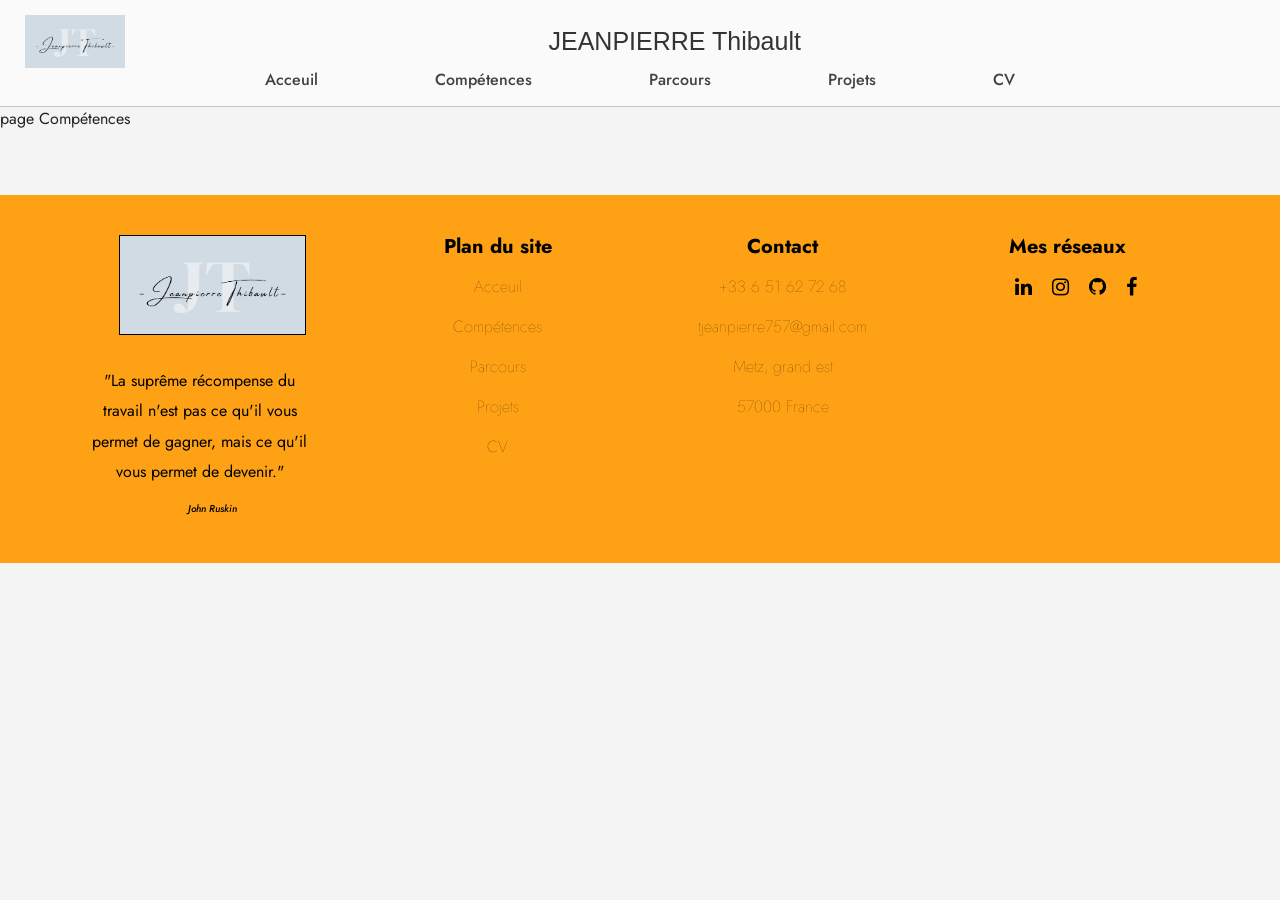
==== Compétences.html @ bcfe01b4 "dev" ====
<!DOCTYPE html>
<html lang="fr">

<head>
    <meta charset="UTF-8" />
    <meta http-equiv="X-UA-Compatible" content="IE=edge" />
    <meta name="viewport" content="width=device-width, initial-scale=1.0" />
    <title>Portfolio</title>
    <link href="https://fonts.googleapis.com/css?family=Inter&display=swap" rel="stylesheet" />
    <link href="https://fonts.googleapis.com/css?family=Jost&display=swap" rel="stylesheet" />
    <link rel="stylesheet" href="https://cdnjs.cloudflare.com/ajax/libs/twitter-bootstrap/5.2.0/css/bootstrap.min.css">
    <link rel="stylesheet" href="https://cdnjs.cloudflare.com/ajax/libs/font-awesome/4.7.0/css/font-awesome.min.css">
    <link rel="stylesheet" href="style.css" />
</head>

<body>

    <nav>
        <a href="#" class="nav-icon" aria-label="visit homepage" aria-current="page">
            <img src="img/logo.jpg" alt="chat icon">
            <span>JEANPIERRE Thibault</span>
        </a>

        <div class="main-navlinks">
            <button class="hamburger" type="button" aria-label="Toggle navigation" aria-expanded="false">
                <span></span>
                <span></span>
                <span></span>
            </button>

            <div class="navlinks-container">
                <a href="index.html" aria-current="page">Acceuil</a>
                <a href="#">Compétences</a>
                <a href="Parcours.html">Parcours</a>
                <a href="Projets.html">Projets</a>
                <a href="document/cv_EXEMPLE.pdf">CV</a>
            </div>
        </div>
    </nav>

    <p>page Compétences</p>



    <footer>
        <div class="container">
            <div class="row">
                <div class="col-lg-3 col-sm-6">
                    <div class="single-box">
                        <img src="img/logo.jpg" alt="">
                        <p class="citation">"La suprême récompense du travail n'est pas ce qu'il vous permet de gagner,
                            mais ce qu'il
                            vous permet de devenir."</p>
                        <h3>John Ruskin</h3>
                    </div>
                </div>
                <div class="col-lg-3 col-sm-6">
                    <div class="single-box">
                        <h2>Plan du site</h2>
                        <ul>
                            <li><a href="index.html">Acceuil</a></li>
                            <li><a href="#">Compétences</a></li>
                            <li><a href="Parcours.html">Parcours</a></li>
                            <li><a href="Projets.html">Projets</a></li>
                            <li><a href="document/cv_EXEMPLE.pdf">CV</a></li>
                        </ul>
                    </div>
                </div>
                <div class="col-lg-3 col-sm-6">
                    <div class="single-box">
                        <h2>Contact</h2>
                        <ul>
                            <li><a href="#">+33 6 51 62 72 68</a></li>
                            <li><a href="#">tjeanpierre757@gmail.com</a></li>
                            <li><a href="#">Metz, grand est</a></li>
                            <li><a href="#">57000 France</a></li>
                        </ul>
                    </div>
                </div>
                <div class="col-lg-3 col-sm-6">
                    <div class="single-box">
                        <h2>Mes réseaux</h2>
                        <div class="socials">
                            <a href="https://www.linkedin.com/in/thibault-jeanpierre-b94a7b198/"
                                class="fa fa-linkedin"></a>
                            <a href="https://www.instagram.com/j.thibault2/?hl=fr" class="fa fa-instagram"></a>
                            <a href="https://github.com/jpthibault20" class="fa fa-github"></a>
                            <a href="https://www.facebook.com/thibault.jeanpierre.1/" class="fa fa-facebook"></a>

                        </div>
                    </div>
                </div>
            </div>
        </div>
    </footer>
    <script src="script.js"></script>

</body>

</html>
---- style.css ----
*,
::before,
::after {
  box-sizing: border-box;
  margin: 0;
  padding: 0;
}

body {
  font-family: Jost, Helvetica, sans-serif;
  background: #f4f4f4;
}

nav {
  width: 100%;
  display: flex;
  flex-direction: column;
  padding: 15px 25px;
  background: #fafafa;
  box-shadow: inset 0px -1px 0px #c5c5c6;
}


.nav-icon {
  display: flex;
  align-items: center;
  text-decoration: none;
  margin-right: 20px;
}

.nav-icon span {
  font-family: Jost Flex, sans-serif;
  font-size: 25px;
  margin-left: 35%;
  font-weight: 400;
  color: #333;
}

.nav-icon img {
  width: 100px;
}

.hamburger {
  display: none;
}

div .navlinks-container {
  text-align: center;
  margin-top: 0px;
}

.navlinks-container a {
  margin: 0 56px;
  font-size: 16px;
  font-weight: 500;
  text-decoration: none;
  color: #414141;
  display: inline-block;
  position: relative;
}

.navlinks-container a::after {
  content: "";
  display: block;
  position: absolute;
  bottom: -3px;
  width: 100%;
  height: 1px;
  transform: scaleX(0);
  transform-origin: left;
  background: #333;
  transition: transform 0.3s ease-out;
}

.navlinks-container a:hover::after {
  transform: scaleX(1)
}

.nav-authentication {
  margin-left: auto;
}

.sign-btns button {
  font-family: Jost Flex, sans-serif;
  font-size: 16px;
  min-width: 90px;
  padding: 10px 5px;
  margin: 0 5px;
  border-radius: 5px;
  cursor: pointer;
  border: none;
}

.sign-btns button:nth-child(2) {
  border: none;
  background: #92c3eeb7;
}

@media (max-width: 900px) {
  nav {
    padding: 15px 20px;
    position: relative;
    flex-direction: row;
  }

  nav a {
    width: 100%;
  }

  .nav-icon {
    order: 3;
    margin: 0 auto;
  }

  .nav-icon span {
    font-size: 22px;
    text-align: center;
    margin-left: 27%;
    margin-right: 27%;
    order: 2;
  }

  .main-navlinks {
    order: 1;
  }

  .nav-icon img {
    order: 3;
  }


  /* Hamburger */
  .hamburger {
    width: 20px;
    height: 53px;
    cursor: pointer;
    border: none;
    display: flex;
    background: #fafafa;
    align-items: center;
    position: relative;
  }

  .hamburger span {
    display: block;
    width: 100%;
    height: 2px;
    background: #333;
    position: absolute;
    pointer-events: none;
    transition: opacity 0.3s 0.15s ease-out;
  }

  .hamburger span:nth-child(1),
  .hamburger span:nth-child(3) {
    transition: transform 0.3s ease-out;
  }

  .hamburger span:nth-child(1) {
    transform: translateY(7px);
  }

  .hamburger span:nth-child(3) {
    transform: translateY(-7px);
  }

  .hamburger.open span:nth-child(1) {
    transform: translate(0) rotate(135deg);
  }

  .hamburger.open span:nth-child(2) {
    opacity: 0;
    transition: opacity 0s ease-out;
  }

  .hamburger.open span:nth-child(3) {
    transform: translate(0) rotate(-135deg);
  }

  .navlinks-container {
    display: flex;
    flex-direction: column;
    align-items: flex-start;
    position: absolute;
    background: #fafafa;
    top: 100%;
    left: 0;
    height: 100vh;
    padding: 15px 50px 15px 20px;
    border-right: 1px solid #c5c5c6;
    transform: translate(-100%);
  }

  .open {
    transform: translate(0%);
  }

  .navlinks-container a {
    font-size: 18px;
    margin: 10px 0
  }

  .sign-btns {
    display: none;
  }
}

@media (max-width: 500px) {
  .nav-icon img {
    width: 100px;
  }

  .nav-icon span {
    font-size: 20px;
    text-align: center;
    margin-left: 11%;
    margin-right: 12%;
    order: 2;
  }


}

/*corps acceuil*/
.img-baniere img {
  width: 100%;
  height: 30vw;
  box-shadow: inset 0px -1px 0px #c5c5c6;
}

@media (min-width: 900px) {
  .conteneur {
    display: block;
    width: 100vw;
    padding: 10px;
    margin-top: 5vw;
  }

  .conteneur div {
    width: 30vw;
    height: auto;
    display: inline-block;
    vertical-align: middle;
    margin-left: 12vw;
  }

  .conteneur div h2 {
    width: auto;
    position: absolute;
    font-size: 3vw;
  }

  .conteneur div p {
    width: auto;
    font-size: 1vw;
  }

  .conteneur img {
    width: 30vw;
    height: auto;
    border: 1px solid black;
    border-radius: 4vw;
    display: inline-block;
    vertical-align: middle;
    margin-left: 10vw;
  }

  #carre {
    height: 2vw;
    width: 23vw;
    background: rgba(255, 161, 20, 0.4699999988079071);
    margin: 0;
    margin-top: 2.5vw;
    margin-bottom: 25px;
    margin-left: 20px;
    border-radius: 3px;
  }
}

@media (max-width: 900px) {
  .conteneur {
    display: flex;
    flex-direction: column;
    margin-top: 40px;
    padding: 0 20px 0px 20px;
  }

  .conteneur h2 {
    order: 1;
    margin-bottom: 20px;
  }

  .conteneur p {
    order: 3;

  }

  .conteneur img {
    width: 57vw;
    height: auto;
    border: 1px solid black;
    border-radius: 4vw;
    order: 2;
    margin-top: 20px;
    margin-left: 17vw;

  }

  #carre {
    height: 2vw;
    width: 27vw;
    background: rgba(255, 161, 20, 0.4699999988079071);
    margin: 0;
    margin-top: -4.5vw;
    margin-bottom: 18px;
    margin-left: 20px;
    border-radius: 3px;
  }
}






/*footer*/

footer {
  background: #FFA114;
  padding: 40px 0;
  margin-top: 5vw;
}

.single-content {
  text-align: center;
  padding: 115px 0;
}

.single-box {
  text-align: center;
}

.single-box img {
  height: 100px;
  width: auto;
  border: 1px solid black;
}

.single-box p {
  color: black;
  line-height: 1.9;
}

.citation {
  margin-top: 31px;
  padding-right: 26px;
}

.single-box h3 {
  font-size: 10px;
  font-style: italic;
  color: black;
}

.single-box ul {
  list-style: none;
  padding: 0;
}

.single-box ul li a {
  text-decoration: none;
  color: black;
  line-height: 2.5;
  font-weight: 100;
}

.single-box h2 {
  color: black;
  font-size: 20px;
  font-weight: 700;
}

.socials {
  margin-left: 2.5vw;
}

.socials a {
  font-size: 20px;
  margin-right: 15px;
  color: black;
  text-decoration: none;
  margin-top: 10px;
}

@media (max-width: 767px) {
  .single-box {
    margin-bottom: 50px;
  }
}

@media (min-width: 768px) and (max-width: 991px) {
  .single-box {
    margin-bottom: 50px;
  }
}
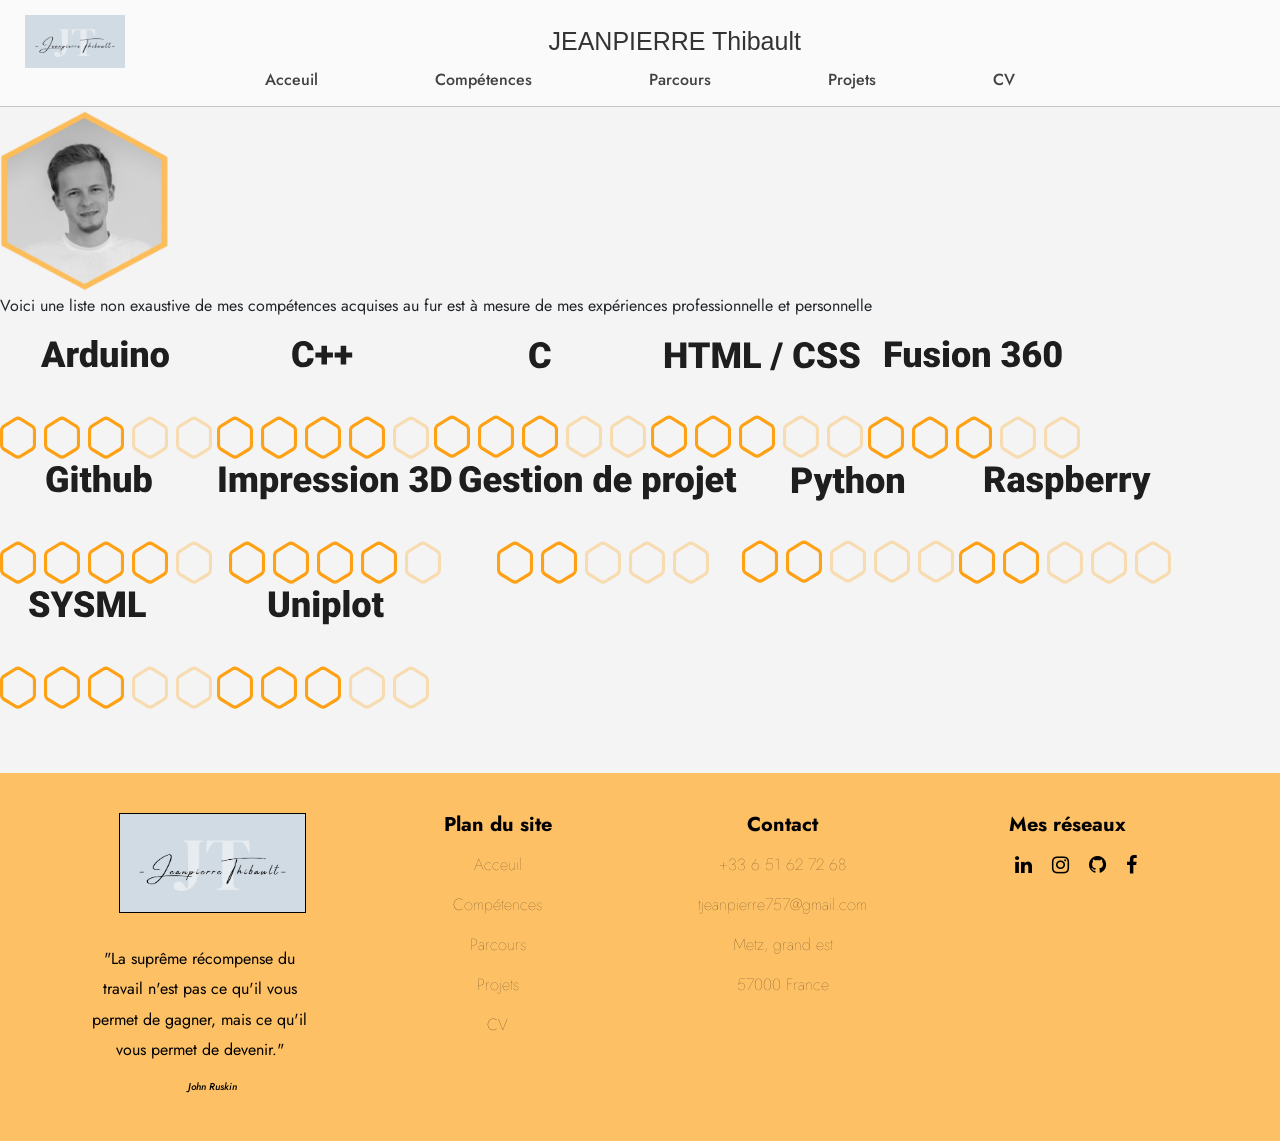
==== commit b041ad95: "dev" ====
--- a/Compétences.html
+++ b/Compétences.html
@@ -17,7 +17,7 @@
 
     <nav>
         <a href="#" class="nav-icon" aria-label="visit homepage" aria-current="page">
-            <img src="img/logo.jpg" alt="chat icon">
+            <img src="img/signature.png" alt="chat icon">
             <span>JEANPIERRE Thibault</span>
         </a>
 
@@ -38,7 +38,26 @@
         </div>
     </nav>
 
-    <p>page Compétences</p>
+    <div>
+        <img src="img/compétences/portrait.svg" alt="">
+        <p>Voici une liste non exaustive de mes compétences acquises au fur est  à mesure de mes 
+            expériences professionnelle et personnelle</p>
+    </div>
+    <div>
+        <img src="img/compétences/Arduino.svg" alt="">
+        <img src="img/compétences/C++.svg" alt="">
+        <img src="img/compétences/C-1.svg" alt="">
+        <img src="img/compétences/C.svg" alt="">
+        <img src="img/compétences/Fusion 361.svg" alt="">
+        <img src="img/compétences/Github.svg" alt="">
+        <img src="img/compétences/Impression 3D-1.svg" alt="">
+        <img src="img/compétences/Impression 3D.svg" alt="">
+        <img src="img/compétences/Python.svg" alt="">
+        <img src="img/compétences/Raspberry.svg" alt="">
+        <img src="img/compétences/SYSML.svg" alt="">
+        <img src="img/compétences/uniplot.svg" alt="">
+    </div>
+    
 
 
 
@@ -47,7 +66,7 @@
             <div class="row">
                 <div class="col-lg-3 col-sm-6">
                     <div class="single-box">
-                        <img src="img/logo.jpg" alt="">
+                        <img src="img/signature.png" alt="">
                         <p class="citation">"La suprême récompense du travail n'est pas ce qu'il vous permet de gagner,
                             mais ce qu'il
                             vous permet de devenir."</p>
--- a/style.css
+++ b/style.css
@@ -326,7 +326,7 @@
 /*footer*/
 
 footer {
-  background: #FFA114;
+  background: #fdc065;
   padding: 40px 0;
   margin-top: 5vw;
 }
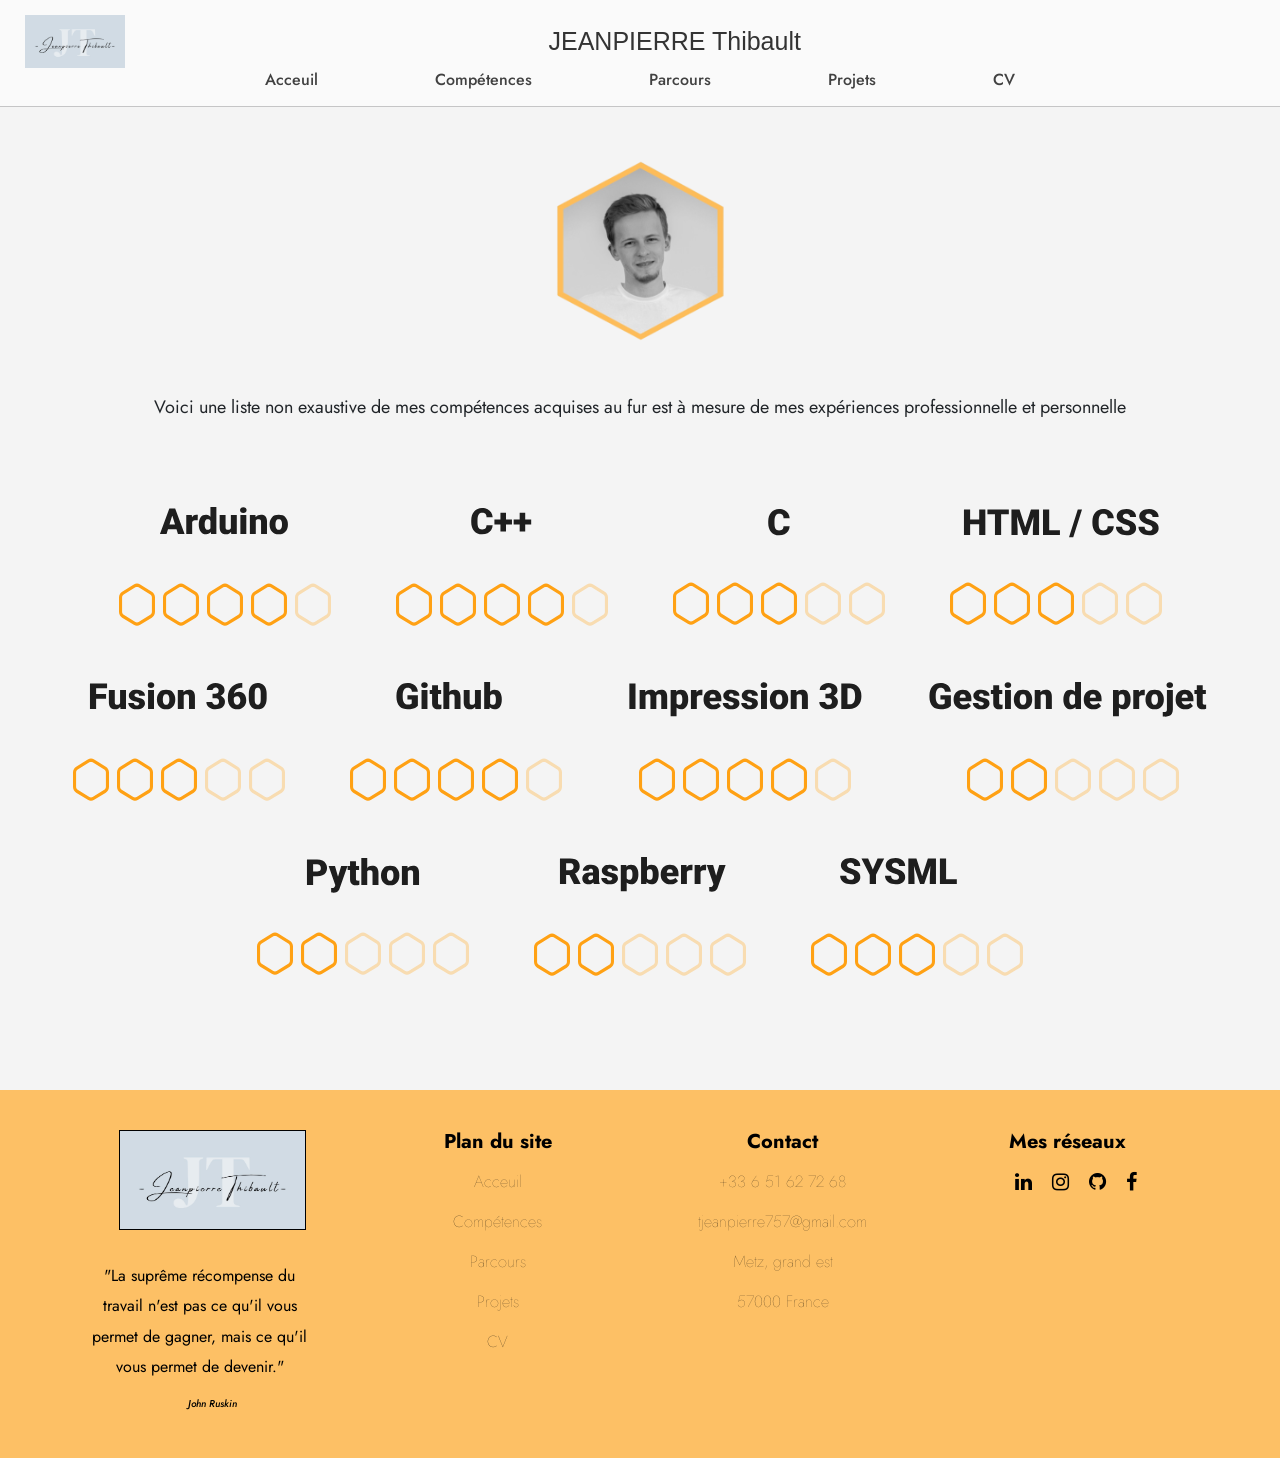
==== commit 9e679da8: "page compétence" ====
--- a/Compétences.html
+++ b/Compétences.html
@@ -38,12 +38,12 @@
         </div>
     </nav>
 
-    <div>
+    <div class="boite_entet_compétence">
         <img src="img/compétences/portrait.svg" alt="">
         <p>Voici une liste non exaustive de mes compétences acquises au fur est  à mesure de mes 
             expériences professionnelle et personnelle</p>
     </div>
-    <div>
+    <div class="boite_competence_svg">
         <img src="img/compétences/Arduino.svg" alt="">
         <img src="img/compétences/C++.svg" alt="">
         <img src="img/compétences/C-1.svg" alt="">
@@ -55,7 +55,6 @@
         <img src="img/compétences/Python.svg" alt="">
         <img src="img/compétences/Raspberry.svg" alt="">
         <img src="img/compétences/SYSML.svg" alt="">
-        <img src="img/compétences/uniplot.svg" alt="">
     </div>
     
 
--- a/style.css
+++ b/style.css
@@ -318,12 +318,33 @@
   }
 }
 
-
-
-
-
-
-/*footer*/
+/* compétence */
+.boite_entet_compétence{
+  position: relative;
+  text-align: center;
+  margin: 50px 10px 80px 10px;
+  font-size: large;
+}
+
+.boite_entet_compétence img{
+  margin-bottom: 50px;
+}
+
+.boite_competence_svg {
+  margin: 0 20px 0 20px;
+  position: relative;
+  text-align: center;
+}
+
+.boite_competence_svg img{
+  margin: 0 30px 50px 30px;
+}
+
+
+
+
+
+/*  footer  */
 
 footer {
   background: #fdc065;
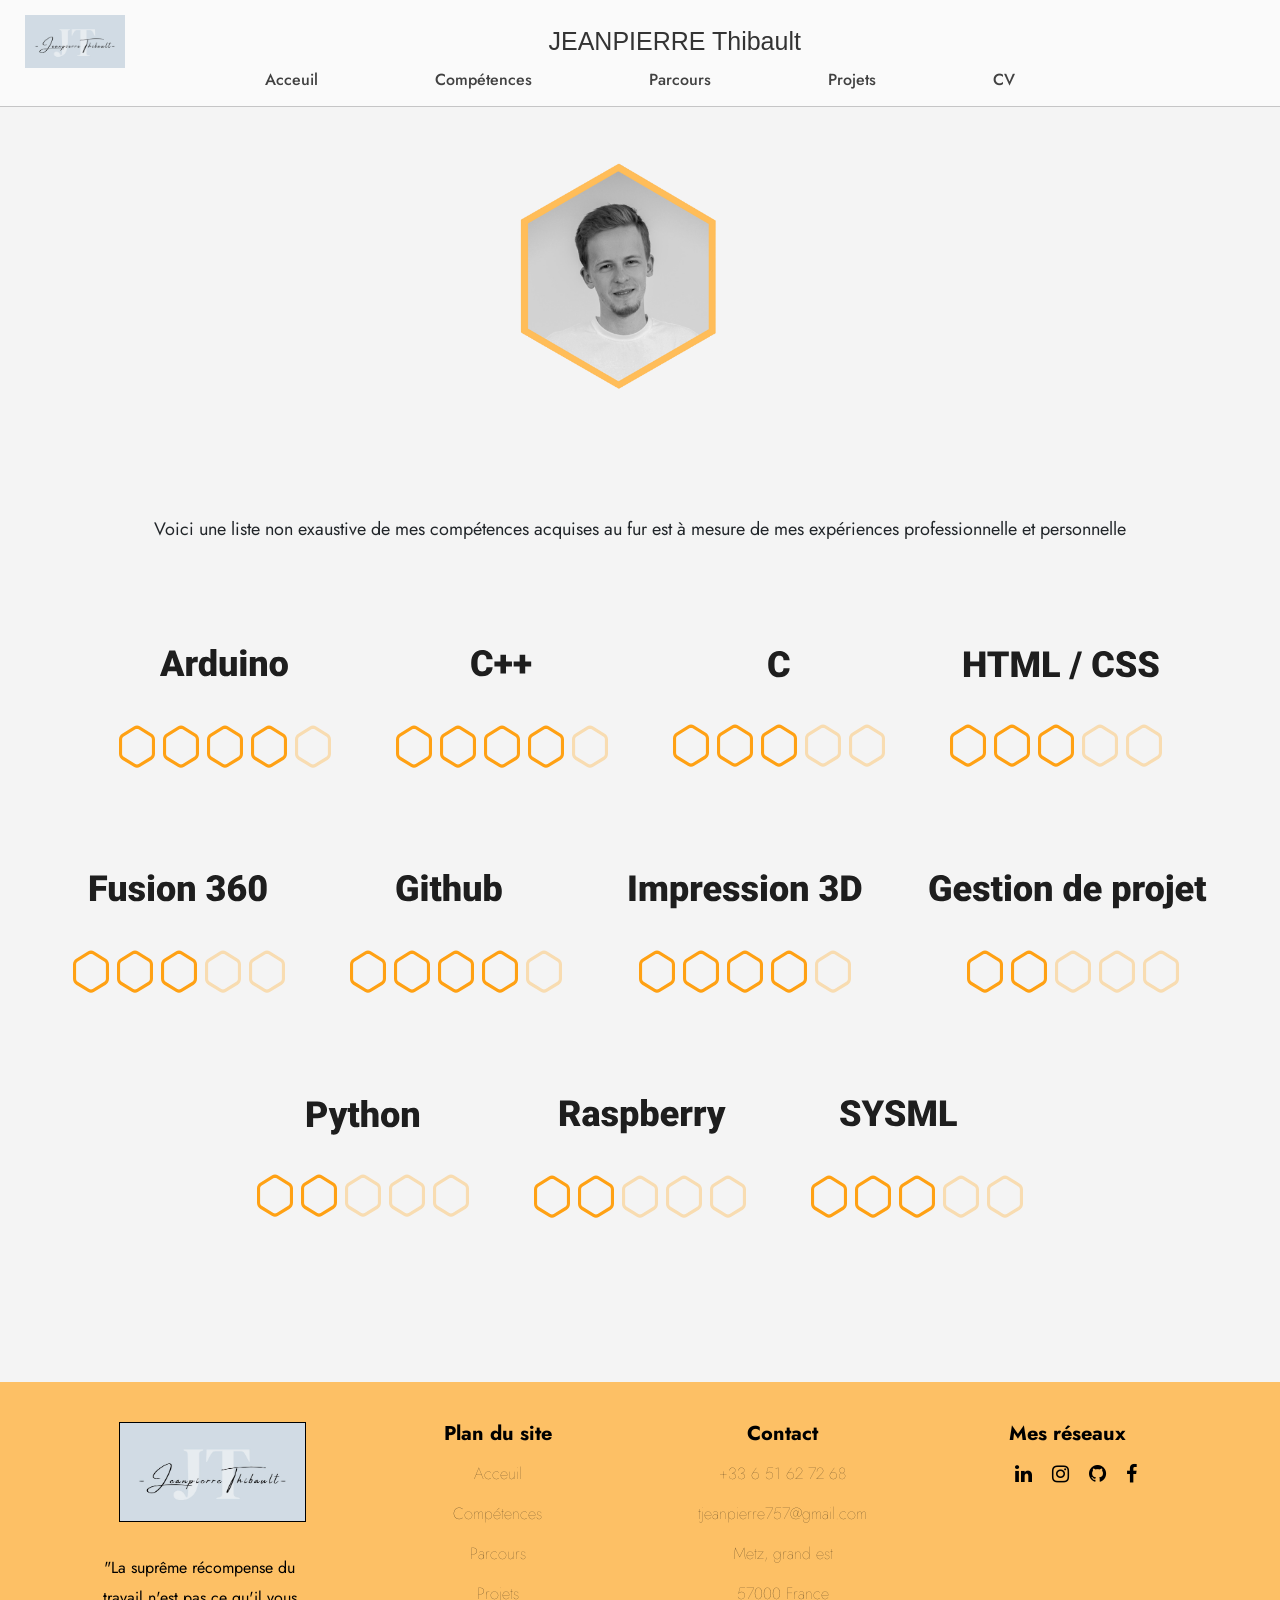
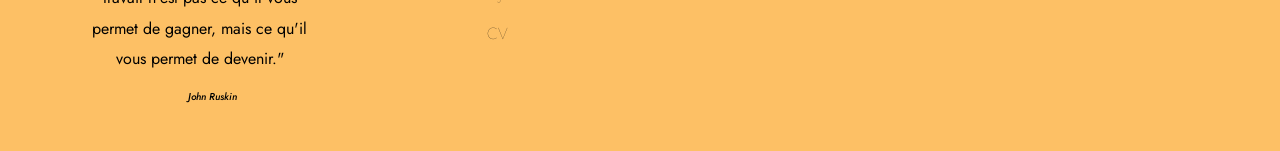
==== commit 1a645dca: "dev" ====
--- a/Compétences.html
+++ b/Compétences.html
@@ -39,7 +39,7 @@
     </nav>
 
     <div class="boite_entet_compétence">
-        <img src="img/compétences/portrait.svg" alt="">
+        <img src="img/compétences/image-removebg-preview.png" alt="">
         <p>Voici une liste non exaustive de mes compétences acquises au fur est  à mesure de mes 
             expériences professionnelle et personnelle</p>
     </div>
--- a/style.css
+++ b/style.css
@@ -322,12 +322,13 @@
 .boite_entet_compétence{
   position: relative;
   text-align: center;
-  margin: 50px 10px 80px 10px;
+  margin: 50px 10px 100px 10px;
   font-size: large;
 }
 
 .boite_entet_compétence img{
   margin-bottom: 50px;
+  width: 300px;
 }
 
 .boite_competence_svg {
@@ -337,7 +338,7 @@
 }
 
 .boite_competence_svg img{
-  margin: 0 30px 50px 30px;
+  margin: 0 30px 100px 30px;
 }
 
 
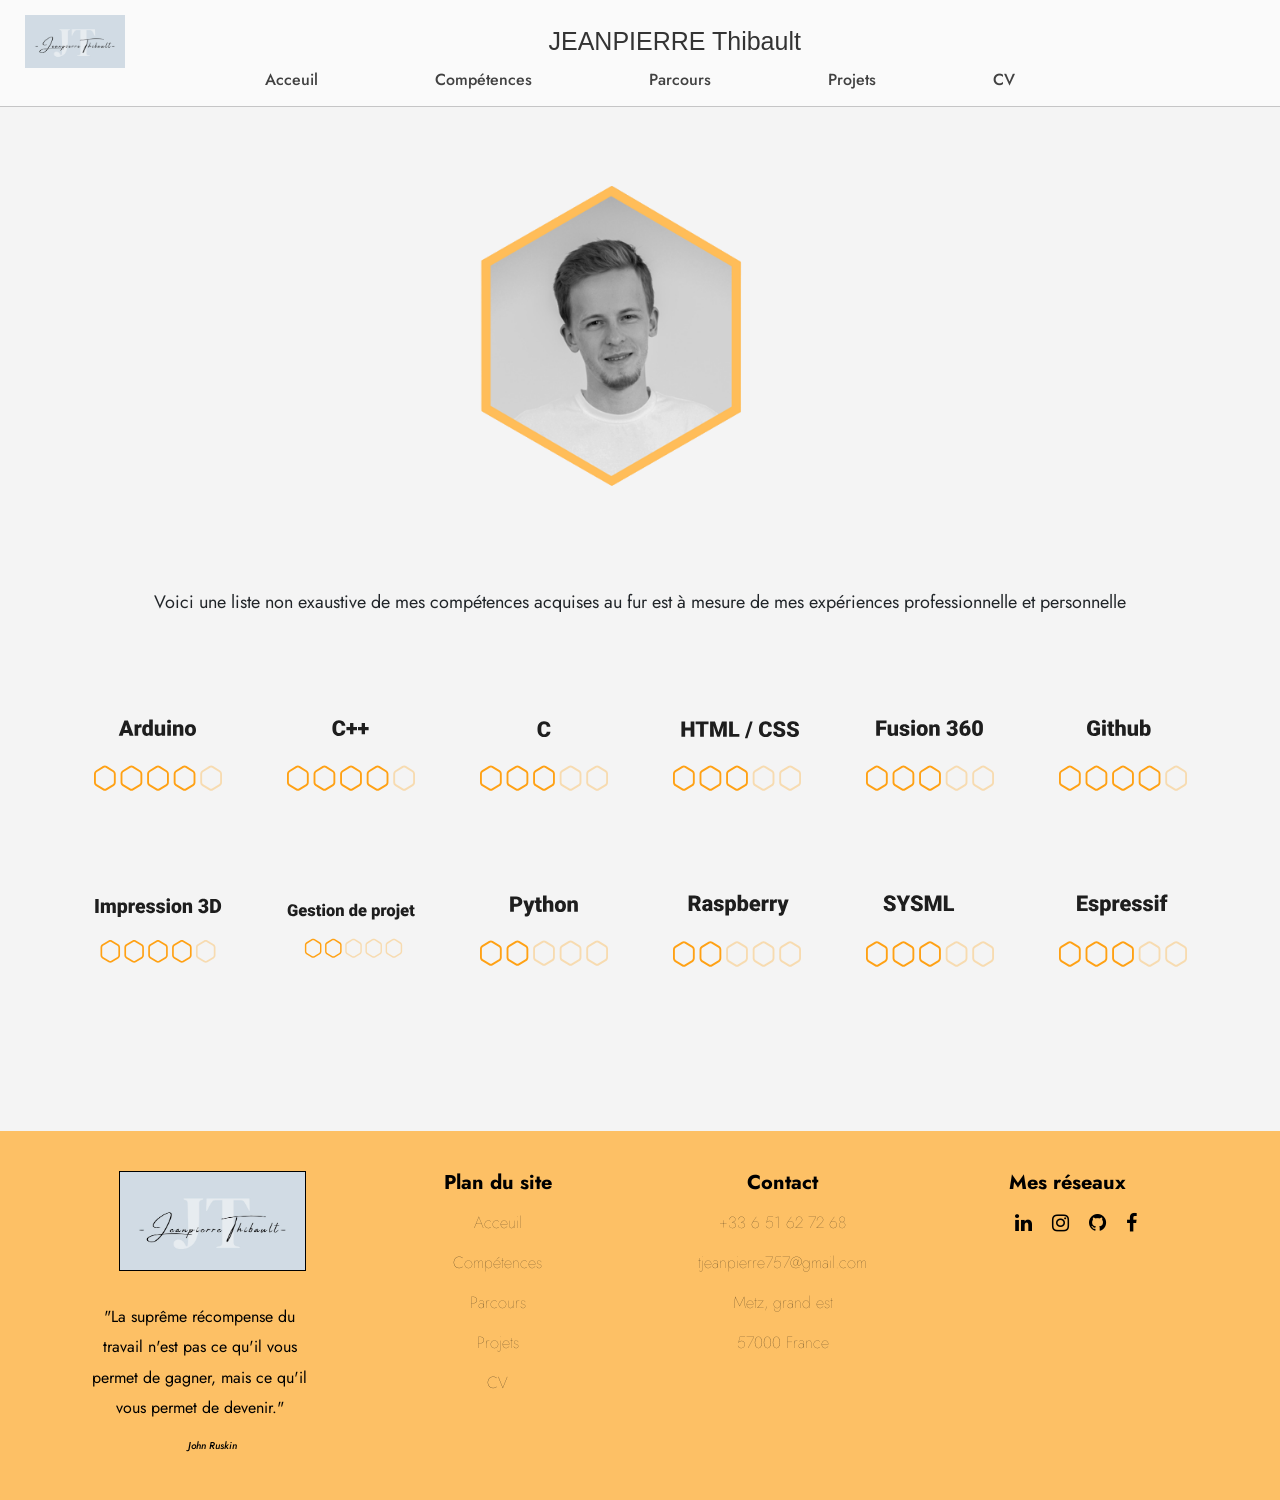
==== commit 9d463a13: "DEV ; dev principal fini" ====
--- a/Compétences.html
+++ b/Compétences.html
@@ -51,10 +51,11 @@
         <img src="img/compétences/Fusion 361.svg" alt="">
         <img src="img/compétences/Github.svg" alt="">
         <img src="img/compétences/Impression 3D-1.svg" alt="">
-        <img src="img/compétences/Impression 3D.svg" alt="">
+        <img src="img/compétences/Gestion de projet.svg" alt="">
         <img src="img/compétences/Python.svg" alt="">
         <img src="img/compétences/Raspberry.svg" alt="">
         <img src="img/compétences/SYSML.svg" alt="">
+        <img src="img/compétences/espressif.svg" alt="">
     </div>
     
 
--- a/style.css
+++ b/style.css
@@ -129,7 +129,7 @@
   }
 
 
-  /* Hamburger */
+/**************                     Hamburger                     **************/
   .hamburger {
     width: 20px;
     height: 53px;
@@ -221,7 +221,7 @@
 
 }
 
-/*corps acceuil*/
+/**************                     Corps index                     **************/
 .img-baniere img {
   width: 100%;
   height: 30vw;
@@ -318,34 +318,88 @@
   }
 }
 
-/* compétence */
+/**************                     Compétence                     **************/
 .boite_entet_compétence{
-  position: relative;
+
   text-align: center;
   margin: 50px 10px 100px 10px;
   font-size: large;
 }
 
 .boite_entet_compétence img{
-  margin-bottom: 50px;
-  width: 300px;
+  margin-top: 20px;
+  width: 400px;
 }
 
 .boite_competence_svg {
   margin: 0 20px 0 20px;
-  position: relative;
-  text-align: center;
-}
-
-.boite_competence_svg img{
-  margin: 0 30px 100px 30px;
-}
-
-
-
-
-
-/*  footer  */
+ 
+  text-align: center;
+}
+
+
+@media (max-width: 900px) {
+  .boite_competence_svg img {
+    margin: 0 30px 100px 30px;
+    max-width: 20vw;
+  }
+}
+@media (min-width: 900px) {
+  .boite_competence_svg img {
+    margin: 0 30px 100px 30px;
+    max-width: 10vw;
+  }
+}
+
+
+
+/**************                     Parcours                     **************/
+.container_proj div{
+  margin-top: 4vw;
+  text-align: center;
+}
+.titre{
+  border : 3px solid #fdc065 ;
+  border-radius: 10px;
+  padding: 10px;
+  margin-left: 20vw;
+  margin-right: 20vw;
+}
+.année {
+  font-weight : bold;
+}
+
+/**************                     Projets                     **************/
+
+.title {
+  text-align: center;
+  margin-top: 80px;
+  margin-bottom: 80px;
+
+}
+
+.boite_1 {
+  margin-bottom: 50px; 
+  margin-left: 5vw;
+  margin-right: 5vw;
+  padding: 20px;
+  border : 3px solid #fdc065 ;
+  border-radius: 20px;
+  display: flex;
+  align-items: center;
+}
+
+.boite_1 h4{
+  flex: 1;
+  font-weight : bold;
+  text-align: center;
+
+}
+.boite_1 p{
+  flex: 3;
+}
+
+/**************                     Footer                     **************/
 
 footer {
   background: #fdc065;
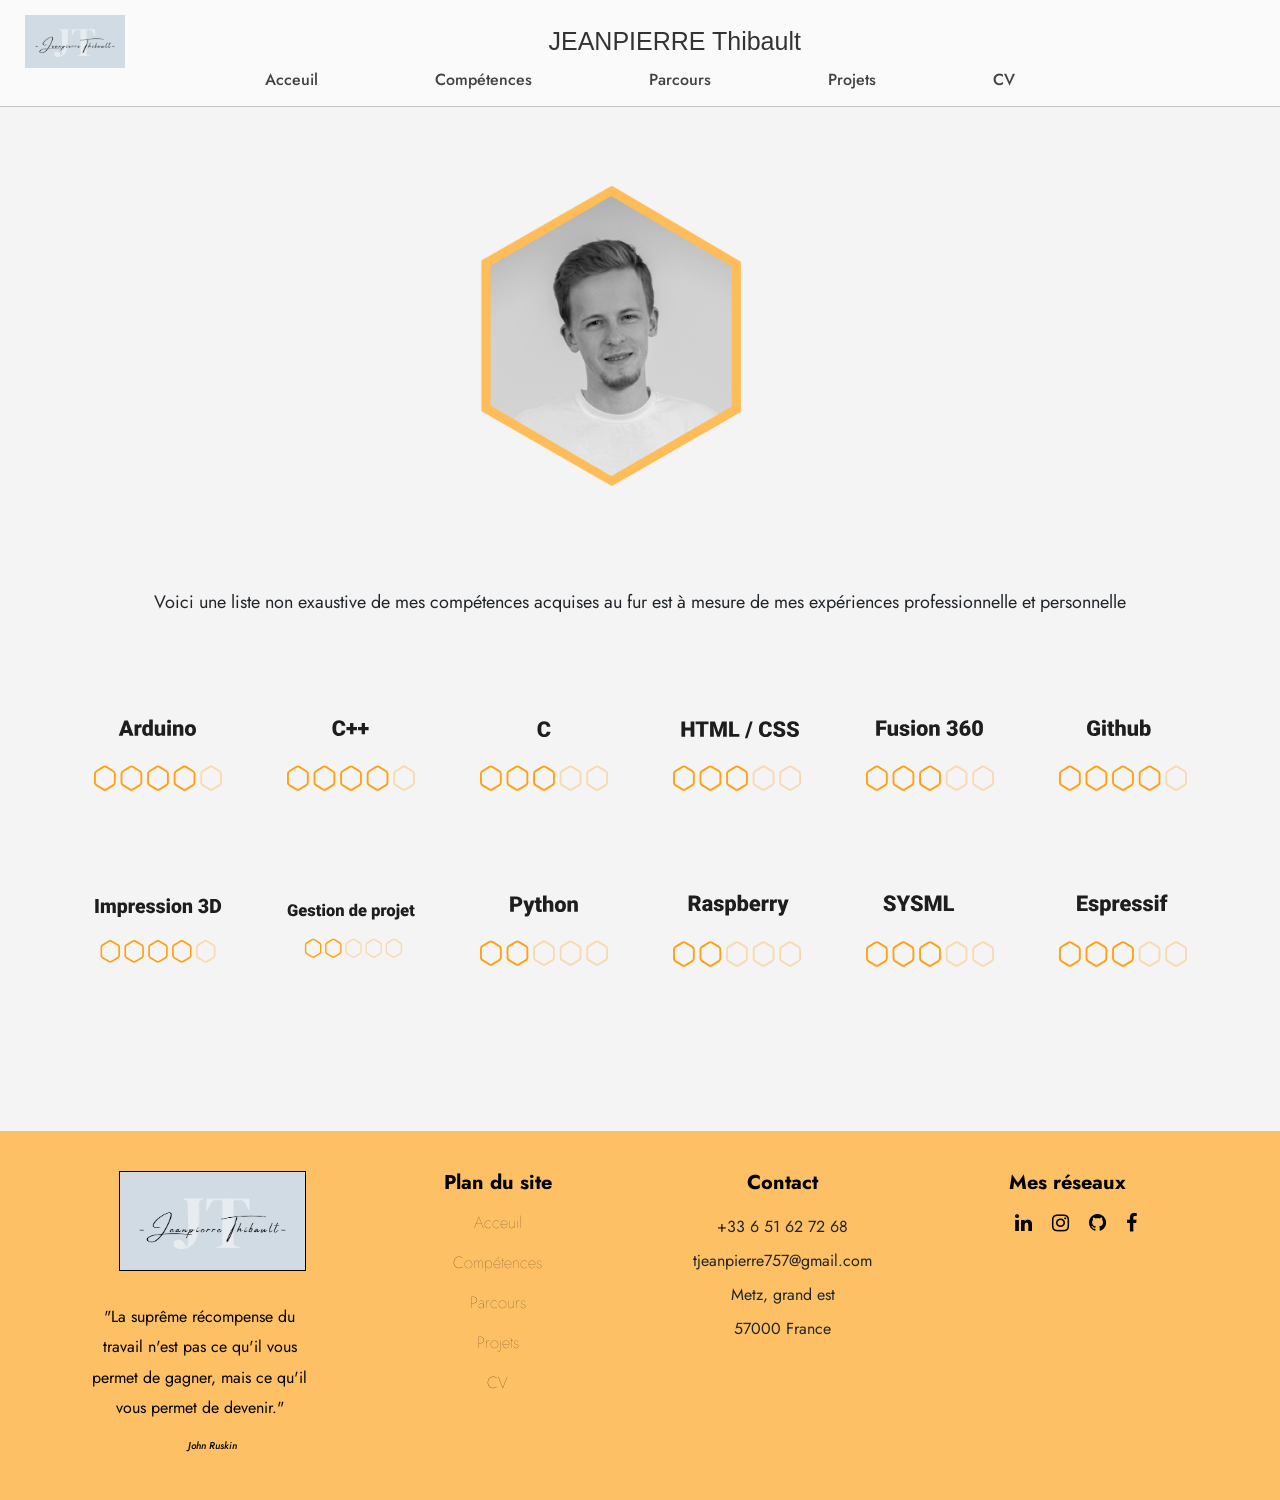
==== commit 51469d4a: "daily commit" ====
--- a/Compétences.html
+++ b/Compétences.html
@@ -33,7 +33,7 @@
                 <a href="#">Compétences</a>
                 <a href="Parcours.html">Parcours</a>
                 <a href="Projets.html">Projets</a>
-                <a href="document/cv_EXEMPLE.pdf">CV</a>
+                <a href="document/CV_Thibault.pdf">CV</a>
             </div>
         </div>
     </nav>
@@ -88,11 +88,11 @@
                 <div class="col-lg-3 col-sm-6">
                     <div class="single-box">
                         <h2>Contact</h2>
-                        <ul>
-                            <li><a href="#">+33 6 51 62 72 68</a></li>
-                            <li><a href="#">tjeanpierre757@gmail.com</a></li>
-                            <li><a href="#">Metz, grand est</a></li>
-                            <li><a href="#">57000 France</a></li>
+                        <ul class="footer_liste">
+                            <li>+33 6 51 62 72 68</li>
+                            <li>tjeanpierre757@gmail.com</li>
+                            <li>Metz, grand est</li>
+                            <li>57000 France</li>
                         </ul>
                     </div>
                 </div>
--- a/style.css
+++ b/style.css
@@ -320,7 +320,6 @@
 
 /**************                     Compétence                     **************/
 .boite_entet_compétence{
-
   text-align: center;
   margin: 50px 10px 100px 10px;
   font-size: large;
@@ -354,7 +353,7 @@
 
 
 /**************                     Parcours                     **************/
-.container_proj div{
+/*.container_proj div{
   margin-top: 4vw;
   text-align: center;
 }
@@ -367,6 +366,78 @@
 }
 .année {
   font-weight : bold;
+}*/
+.titre{
+  text-align: center;
+  border : 3px solid #fdc065 ;
+  border-radius: 10px;
+  padding: 10px;
+  margin-left: 20vw;
+  margin-right: 20vw;
+  margin-top: 4vw;
+}
+
+.P_Scolaire{
+  text-align: center;
+}
+
+.P_profesionel{
+  text-align: center;
+}
+.P_Scolaire h3{
+  margin-bottom: 1vw;
+  font-weight: bold;
+}
+
+.P_profesionel h3{
+  margin-bottom: 8vw;
+  font-weight: bold;
+}
+
+.année{
+  font-weight: bold;
+}
+
+@media (max-width: 900px) {
+  
+  .séparateur{
+    display: none;
+  }
+
+  .P_Scolaire{
+    margin-top: 50px;
+  }
+
+  .text{
+    margin-top: 0px;
+  }
+
+  .P_profesionel h3{
+    margin-top: 8vw;
+  }
+}
+
+@media (min-width: 900px) {
+
+  .text{
+    margin-top: 50px;
+  }
+
+  .container_proj{
+    display: flex;
+    align-items: center;
+    margin-top: 4vw;
+  }
+
+  .P_Scolaire{
+    margin-left: 2vw;
+    margin-right: 2vw;
+  }
+
+  .P_profesionel{
+    margin-left: 2vw;
+    margin-right: 2vw;
+  }
 }
 
 /**************                     Projets                     **************/
@@ -478,4 +549,12 @@
   .single-box {
     margin-bottom: 50px;
   }
+}
+
+.footer_liste{
+  margin-top: 20px;
+}
+
+.footer_liste li{
+  margin-bottom: 10px;
 }
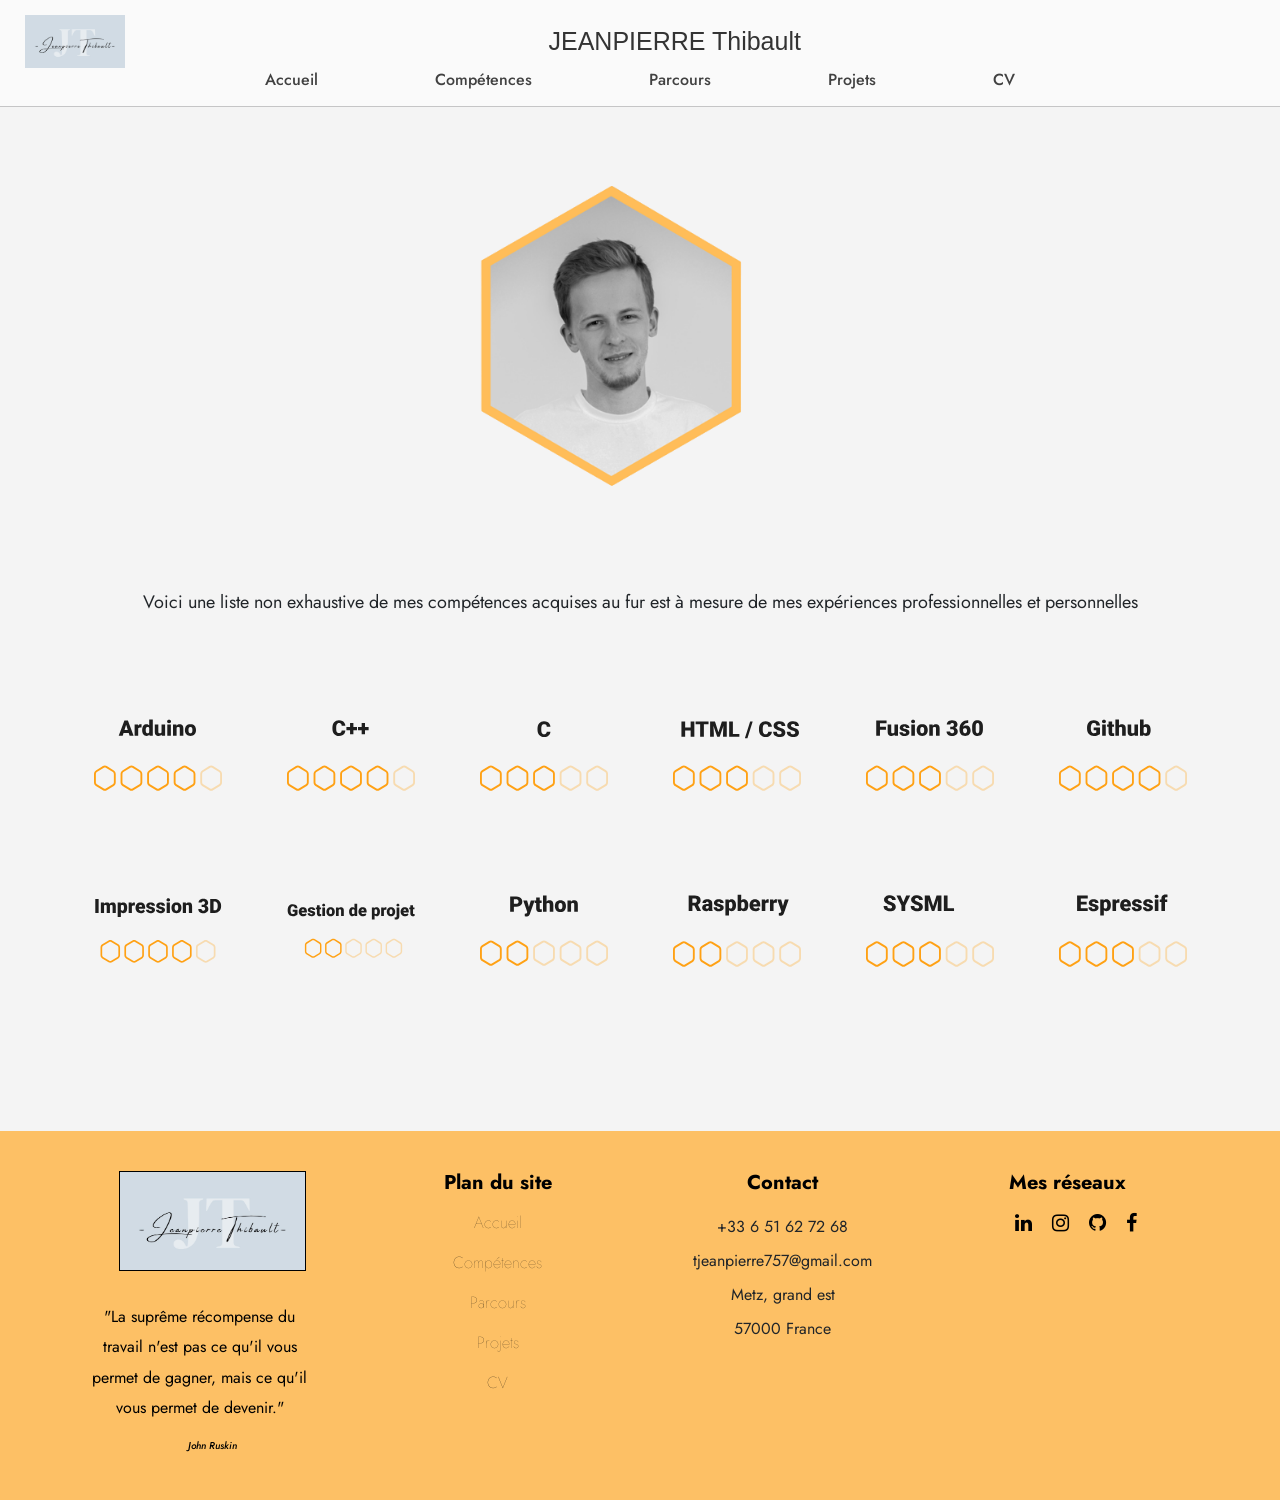
==== commit 0efba421: "correction faute orthographe" ====
--- a/Compétences.html
+++ b/Compétences.html
@@ -29,7 +29,7 @@
             </button>
 
             <div class="navlinks-container">
-                <a href="index.html" aria-current="page">Acceuil</a>
+                <a href="index.html" aria-current="page">Accueil</a>
                 <a href="#">Compétences</a>
                 <a href="Parcours.html">Parcours</a>
                 <a href="Projets.html">Projets</a>
@@ -40,8 +40,7 @@
 
     <div class="boite_entet_compétence">
         <img src="img/compétences/image-removebg-preview.png" alt="">
-        <p>Voici une liste non exaustive de mes compétences acquises au fur est  à mesure de mes 
-            expériences professionnelle et personnelle</p>
+        <p>Voici une liste non exhaustive de mes compétences acquises au fur est à mesure de mes expériences professionnelles et personnelles</p>
     </div>
     <div class="boite_competence_svg">
         <img src="img/compétences/Arduino.svg" alt="">
@@ -77,7 +76,7 @@
                     <div class="single-box">
                         <h2>Plan du site</h2>
                         <ul>
-                            <li><a href="index.html">Acceuil</a></li>
+                            <li><a href="index.html">Accueil</a></li>
                             <li><a href="#">Compétences</a></li>
                             <li><a href="Parcours.html">Parcours</a></li>
                             <li><a href="Projets.html">Projets</a></li>
--- a/style.css
+++ b/style.css
@@ -426,17 +426,20 @@
   .container_proj{
     display: flex;
     align-items: center;
+    justify-content: center;
     margin-top: 4vw;
   }
 
   .P_Scolaire{
-    margin-left: 2vw;
-    margin-right: 2vw;
+    padding-left: 2vw;
+    padding-right: 2vw;
+    width: 50%;
   }
 
   .P_profesionel{
-    margin-left: 2vw;
-    margin-right: 2vw;
+    padding-left: 2vw;
+    padding-right: 2vw;
+    width: 50%;
   }
 }
 
